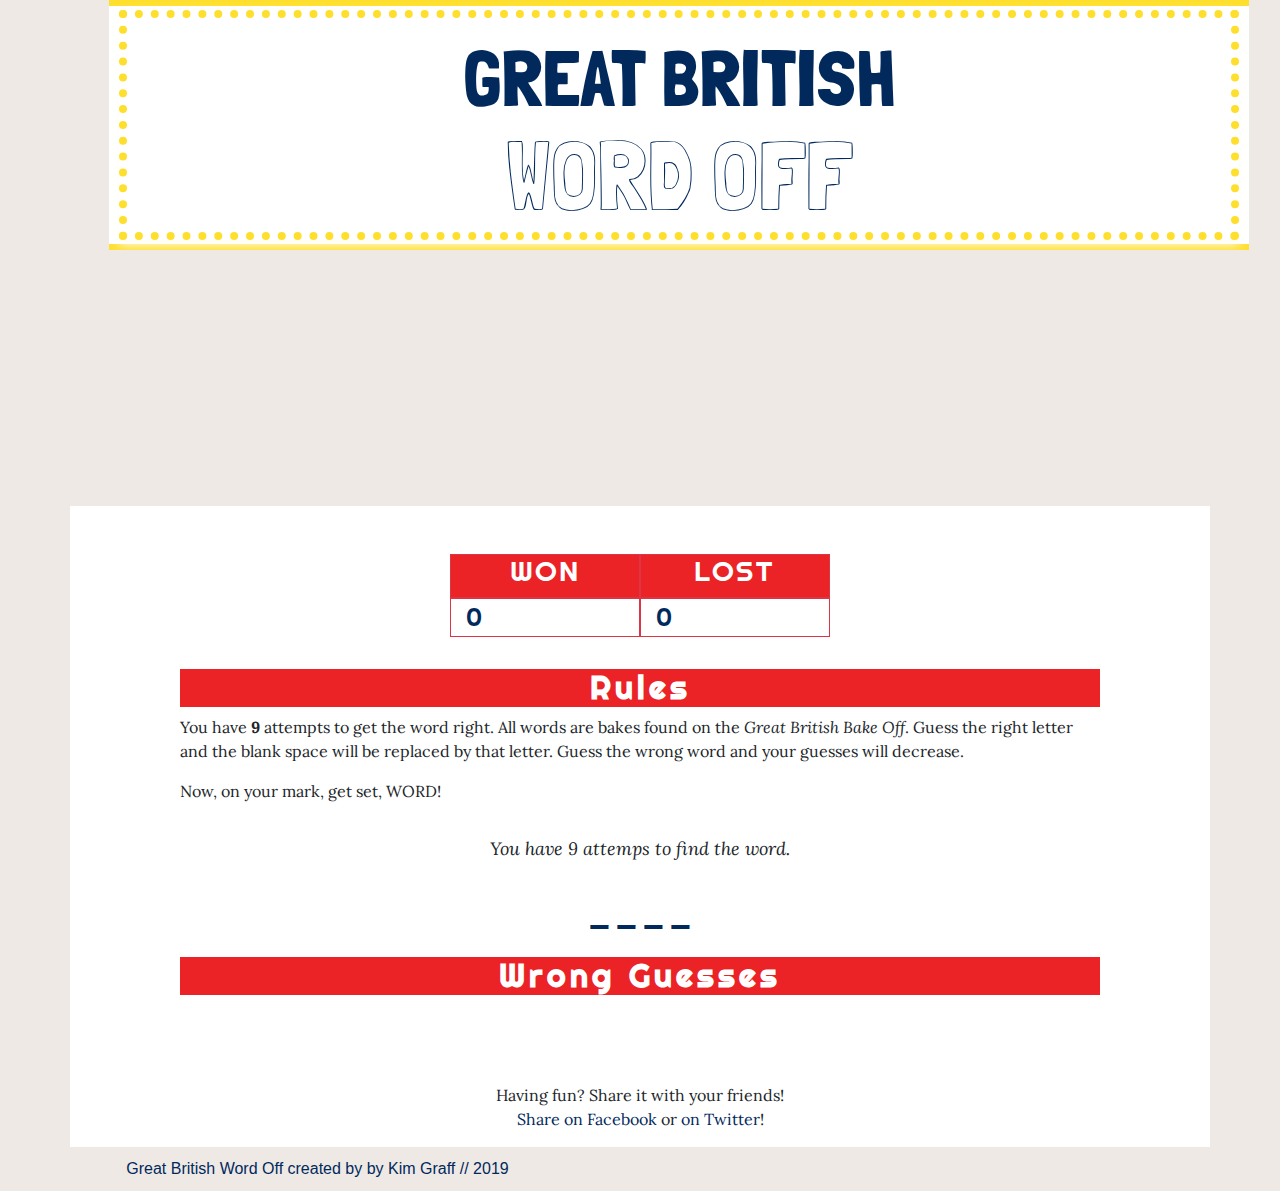
==== option 2/index.html @ 7db6f392 "seperated into 2 options for looks and dynamics" ====
<!DOCTYPE html>
<html lang="en">
<head>
    <meta charset="UTF-8">
    <meta name="viewport" content="width=device-width, initial-scale=1.0">
    <meta http-equiv="X-UA-Compatible" content="ie=edge">
    <!--british flag favicon-->
    <link rel="shortcut icon" href="favicon.ico">
    <!--bootstrap-->
    <link rel="stylesheet" href="https://stackpath.bootstrapcdn.com/bootstrap/4.3.1/css/bootstrap.min.css" integrity="sha384-ggOyR0iXCbMQv3Xipma34MD+dH/1fQ784/j6cY/iJTQUOhcWr7x9JvoRxT2MZw1T" crossorigin="anonymous">
    <!--adding css-->
    <link rel="stylesheet" href="style.css">
    <!--add fonts Londrina Outline, Londrina Solid, Lora, and Righteous-->
    <link href="https://fonts.googleapis.com/css?family=Londrina+Outline|Londrina+Solid|Lora|Righteous" rel="stylesheet">
    <title>The Great British Word Off</title>
</head>
<body>

<!--Great British Word Off Animated Top Header // Row 1 // 1 Column //-->
    <header>
        <div class="row">
            <div class="col-sm"></div>
            <div class="col-md-10">
                <div class="box">
                    <span></span>
                    <span></span>
                    <span></span>
                    <span></span>
                    <div class="content">
                        <p class="header1">GREAT BRITISH</p>
                        <p class="header2">WORD OFF</p>
                    </div>
                </div>
            </div>
            <div class="col-sm"></div>
        </div>
    </header>

<!--CONTAINER START-->
    <div class="container">

<!--SCORE BOARD STARTS // store win and losses // 2 rows // 4 colms-->
        <div class="row mt-5"> 
            <div class="col mt-5"></div>
            <div class="col-2 border border-danger mt-5" id="won-label">
                <h3>WON</h3>
            </div>
            <div class="col-2 border border-danger mt-5" id="lost-label">
                <h3>LOST</h3>
            </div>
           <div class="col mt-5"></div>
        </div>
        <div class="row">
            <div class="col"></div>
            <div class="col-2 border border-danger">
                <span id="win-counter">0</span>  <!--wins will be stored here-->
            </div>
            <div class="col-2 border border-danger">
                <span id="loss-counter">0</span>  <!--losses will be stored here-->
            </div>
            <div class="col"></div>
        </div> 
<!--END SCORE BOARD -->

<!--RULES FOR GAME START-->
        <div class="row mt-3">
            <div class="col-sm">
            </div>
            <div class="col-md-10  mt-3" id="rules">
                <h2>Rules</h2>
                <p>You have <strong>9</strong> attempts to get the word right. All words are bakes found on the <em>Great British Bake Off</em>. Guess the right letter and the blank space will be replaced by that letter. Guess the wrong word and your guesses will decrease.</p> 
                <p>Now, on your mark, get set, WORD!</p>
            </div>
            <div class="col-sm"></div>
        </div>

<!--ATTEMPS LEFT-->
        <div class="row">
                <div class="col-sm"></div>
                <div class="col-md-10  mt-3" id="guesses">
                    <p>You have <span id="guesses-left">9</span> attemps to find the word. </p>
                </div>
                <div class="col-sm"></div>
        </div>

<!--PUZZLE STATE--> 
        <div class="row">
                <div class="col-sm"></div>
                <div class="col-md-10 mt-3">
                    <h1 id="puzzle-state">_ _ _ _ _ _</h1>
                </div>
                <div class="col-sm"></div>
            </div>

<!--PLAY BUTTONS // sadly did not figure out how to do this T_T-->
        <!-- <div class="row">
            <div class="col-sm"></div>
            <div class="col-md-10 mt-3">
                <div id="letter-buttons"></div> LETTER BUTTONS WOULD GO HERE
            </div>
            <div class="col-sm"></div>
        </div> -->

<!--GUESS LETTERS-->
        <div class="row">
                <div class="col-sm"></div>
                <div class="col-md-10 mt-3">
                    <h2>Wrong Guesses</h2>
                        <div id="wrong-guesses"><!--wrong letters go here--></div> 
                </div>
                <div class="col-sm"></div>
            </div>
    
<!--SHARE STUFF-->
<div class="row mt-5">
        <div class="col-sm"></div>
        <div class="col-md-10 mt-3">
                <p> <center>Having fun? Share it with your friends!
                <br>
                <!--place holder links they need to be updated for the final url-->
                <a href="https://www.facebook.com/sharer/sharer.php?u=">Share on Facebook</a> or <a href="https://twitter.com/home?status=">on Twitter</a>!</center></p>
        </div>
        <div class="col-sm"></div>
    </div>

<!--PLAY AGAIN AREA // maybe not do this one-->
        <!-- <div class="row mt-3">
            <div class="col-md-4"></div>
            <div class="col-md-4 mt-3">
                <button id="playAgain" class="game">Play Again?</button>
            </div>
            <div class="col-md-4"></div>
        </div> -->
<!--PLAY AGAIN END-->
    </div>
<!--CONTAINER END-->

<!--FOOTER-->
    <div class="footer">
        <div class="row">
            <div class="col-6"> <!--credit thingy-->
                Great British Word Off created by <a href="https://github.com/kkgraph" id="signature">by Kim Graff</a> // 2019</a>
            </div>
            <div class="col-6"> 
            </div>
        </div>
    </div>
<!--FOOTER END-->

<!--LINK JAVASCRIPT-->
<script src="logic.js"></script>
</body>
</html>
---- option 2/style.css ----
/*BASICS*/
* {
    margin: 0;
    padding: 0;
}
body {
    margin: 0;
    padding: 0;
    background:#EFE9E5;
    font-family: 'Lora', serif;
}

/*LINK*/

a {
    color: #01295C;
}
a:visited {
    color: #01295C;
} 
a:hover {
    color: white;
    background: #01295C;
}
a:active {
    color: #EB2226;
}

/*ANIMATED HEADER BOX ELEMENTS*/
/*WHY DOES THE LEFT AND RIGHT ONE NOT WORK UGHHHH*/
.box {
    position: relative;
    transform: translate(-50%, -50);
    width: 1140px;
    height: 250px;
    background: white;
    box-sizing: border-box;
    overflow: hidden;
    margin: 0px;
}
.box::before {
    content: '';
    position: absolute;
    top: 0;
    left: -100%;
    width: 100%;
    height: 100%;
    background:#fff5bf;
    transition: 0.5s;
    pointer-events: none;
}
.box .content {
    position: absolute;
    top: 10px;
    left: 10px;
    right: 10px;
    bottom: 10px;
    border: 8px dotted #ffdf2e;
    text-align: center;
    box-shadow: 0 5px 10px #fffdf2;
}
.box .content .header1 {
    color: #01295C;
    font-family: 'Londrina Solid', cursive;
    font-size: 5em;
    margin: 0;
    padding: 0;
}

.box .content .header2 {
    color: #01295C;
    font-family: 'Londrina Outline', cursive;
    font-size: 6em;
    margin: -35px;
    padding: 0;
}

.box span {
    position: absolute;
    top: 0;
    left: 0;
    width: 100%;
    height: 100%;
    display: block;
    box-sizing: border-box;
}
.box span:nth-child(1) {
    transform: rotate(0deg);
}
.box span:nth-child(3) {
    transform: rotate(180deg);
} 
.box span:before {
    content: '';
    position: absolute;
    width: 100%;
    height: 6px;
    background: #ffdf2e;
    animation: animate 4s linear infinite;
}

@keyframes animate {
    0%
    {
        transform: scaleX(0);
        transform-origin: left;
    }
    50%
    {
        transform: scaleX(1);
        transform-origin: left;
    } 
    50.1%
    {
        transform: scaleX(1);
        transform-origin: right;
    }
    100%
    {
        transform: scaleX(0);
        transform-origin: right;
    }
}

/*CONTAINER CONTENTS*/
.container {
    margin-top: 20%;
    margin-left: auto;
    margin-right: auto;
    background: white;
}
h1 {
    color: #01295C;
    font-family: 'Londrina Solid', cursive;
    font-size: 2em;
    text-align: center;
}
h2 {
    color: white;
    background: #EB2226;
    font-weight: bold;
    text-align: center;
    font-family: 'Righteous', cursive;
    letter-spacing: 4px;
}
h3 {
    color:white;
    font-family: 'Righteous', cursive;
    text-align: center;
    letter-spacing: 2px;
}

/*SCORE BOARD STUFF*/
#won-label {
    background: #EB2226;
}

#lost-label {
    background: #EB2226;
}

#win-counter {
    color: #01295C;
    font-family: 'Righteous', cursive;
    text-align: center;
    letter-spacing: 2px;
    font-size: 25px;
}

#loss-counter {
    color: #01295C;
    font-family: 'Righteous', cursive;
    text-align: center;
    letter-spacing: 2px;
    font-size: 25px;
}
}

#guesses-left {
    color: #EB2226;
    font-weight: bold;
    font-style: normal;
    font-size: 18px;
}

#guesses {
    text-align: center;
    font-style: italic;
    font-size: 18px;
}

#wrong-guesses {
    color: #01295C;
    text-align: center;
    font-family: 'Londrina Solid', cursive;
    font-style: italic;
    font-size: 22px;
    letter-spacing: 3px;
}

/*BUTTONS TO PLAY AGAIN -- didn't figure out buttons :( */
button{
    color:white;
    background-color: #01295C;
    font-family: sans-serif;
    font-size:25px;
    padding:2px 2px 2px 2px;
    min-width:30px;
    height:40px;
    margin: 2px 2px 2px 2px;
    border: solid 1px #01295C;
    border-radius: 3px;
  }
  
  button:hover{
    background-color:white;
    color: #01295C;
    cursor:pointer;
  }
  
  button:disabled:hover{
    background-color: #88ace0;
    border: solid 1px #88ace0;
  }
  
  button:disabled{
    border: 1px solid #A7A9AC;
    background-color: #A7A9AC;
    color: white;
    cursor: auto;
  }

  /*FOOTERS*/
  .footer {
      color: #01295C;
      margin: 10px;
      padding: auto;
      font-family: sans-serif;
      text-align: center;
  }
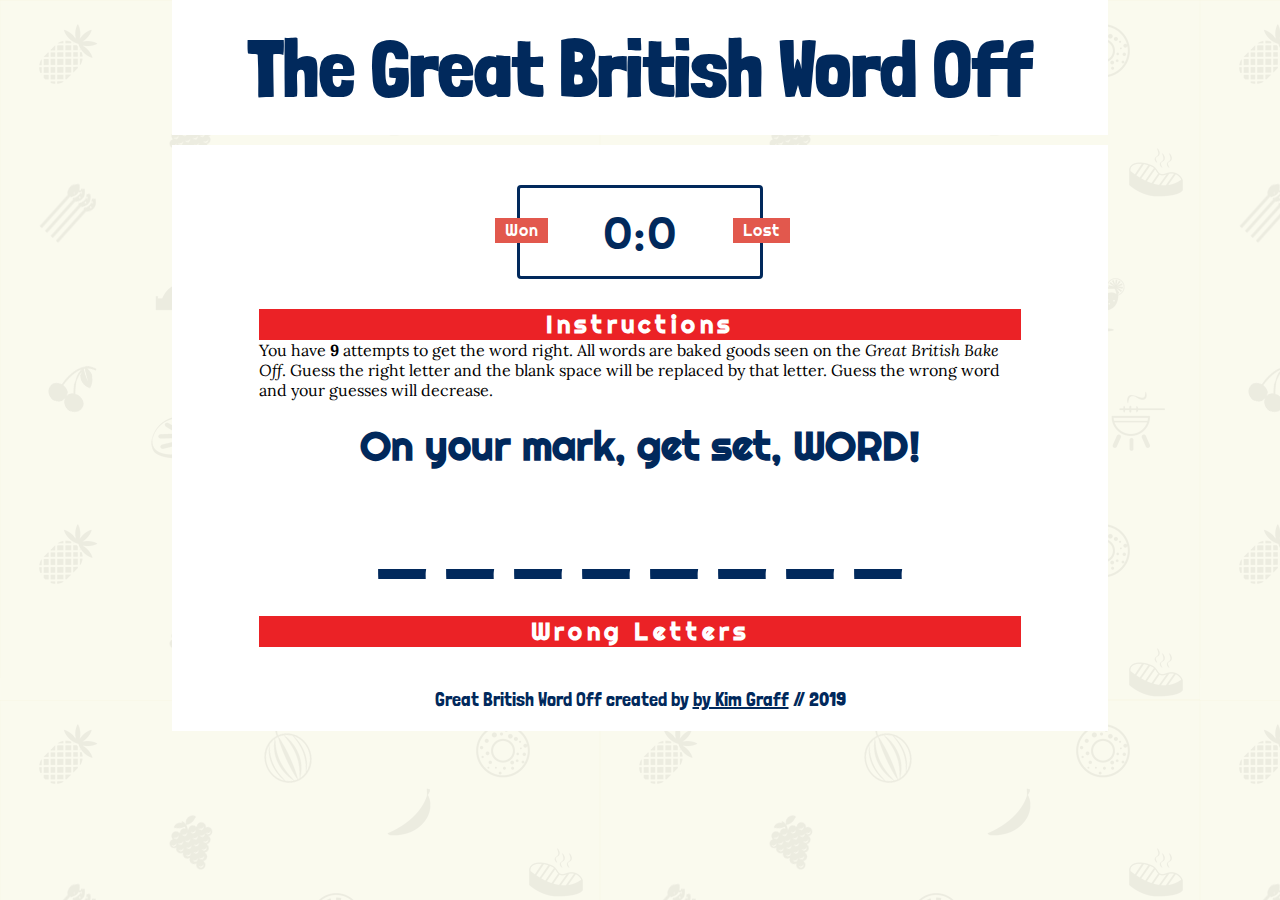
==== commit dab74954: "fixing file names" ====
--- a/option 2/index.html
+++ b/option 2/index.html
@@ -1,3 +1,6 @@
+<!--
+    TRYING OUT A NEW LOOK WITHOUT BOOTSTRAP
+-->
 <!DOCTYPE html>
 <html lang="en">
 <head>
@@ -6,8 +9,6 @@
     <meta http-equiv="X-UA-Compatible" content="ie=edge">
     <!--british flag favicon-->
     <link rel="shortcut icon" href="favicon.ico">
-    <!--bootstrap-->
-    <link rel="stylesheet" href="https://stackpath.bootstrapcdn.com/bootstrap/4.3.1/css/bootstrap.min.css" integrity="sha384-ggOyR0iXCbMQv3Xipma34MD+dH/1fQ784/j6cY/iJTQUOhcWr7x9JvoRxT2MZw1T" crossorigin="anonymous">
     <!--adding css-->
     <link rel="stylesheet" href="style.css">
     <!--add fonts Londrina Outline, Londrina Solid, Lora, and Righteous-->
@@ -15,82 +16,45 @@
     <title>The Great British Word Off</title>
 </head>
 <body>
-
-<!--Great British Word Off Animated Top Header // Row 1 // 1 Column //-->
     <header>
-        <div class="row">
-            <div class="col-sm"></div>
-            <div class="col-md-10">
-                <div class="box">
-                    <span></span>
-                    <span></span>
-                    <span></span>
-                    <span></span>
-                    <div class="content">
-                        <p class="header1">GREAT BRITISH</p>
-                        <p class="header2">WORD OFF</p>
-                    </div>
-                </div>
-            </div>
-            <div class="col-sm"></div>
-        </div>
+        <h1>The Great British Word Off</h1>
     </header>
 
-<!--CONTAINER START-->
-    <div class="container">
+    <div class="container"> <!--DIV FOR CONTAINER START-->
 
-<!--SCORE BOARD STARTS // store win and losses // 2 rows // 4 colms-->
-        <div class="row mt-5"> 
-            <div class="col mt-5"></div>
-            <div class="col-2 border border-danger mt-5" id="won-label">
-                <h3>WON</h3>
-            </div>
-            <div class="col-2 border border-danger mt-5" id="lost-label">
-                <h3>LOST</h3>
-            </div>
-           <div class="col mt-5"></div>
-        </div>
-        <div class="row">
-            <div class="col"></div>
-            <div class="col-2 border border-danger">
-                <span id="win-counter">0</span>  <!--wins will be stored here-->
-            </div>
-            <div class="col-2 border border-danger">
-                <span id="loss-counter">0</span>  <!--losses will be stored here-->
-            </div>
-            <div class="col"></div>
-        </div> 
-<!--END SCORE BOARD -->
-
-<!--RULES FOR GAME START-->
-        <div class="row mt-3">
-            <div class="col-sm">
-            </div>
-            <div class="col-md-10  mt-3" id="rules">
-                <h2>Rules</h2>
-                <p>You have <strong>9</strong> attempts to get the word right. All words are bakes found on the <em>Great British Bake Off</em>. Guess the right letter and the blank space will be replaced by that letter. Guess the wrong word and your guesses will decrease.</p> 
-                <p>Now, on your mark, get set, WORD!</p>
-            </div>
-            <div class="col-sm"></div>
+<!--SCORE BOARD START-->
+        <div class="score-board">
+            <div id="win-label" class="badge">Won</div>
+            <div id="loss-label" class="badge">Lost</div>
+            <span id="win-counter">0</span>:<span id="loss-counter">0</span>
         </div>
 
-<!--ATTEMPS LEFT-->
-        <div class="row">
-                <div class="col-sm"></div>
-                <div class="col-md-10  mt-3" id="guesses">
-                    <p>You have <span id="guesses-left">9</span> attemps to find the word. </p>
-                </div>
-                <div class="col-sm"></div>
+<!-- RULES FOR GAME START-->
+        <div class="rules">
+            <h2>Instructions</h2>
+                <p>You have <strong>9</strong> attempts to get the word right. All words are baked goods seen on the <em>Great British Bake Off</em>. Guess the right letter and the blank space will be replaced by that letter. Guess the wrong word and your guesses will decrease.</p> 
+        </div>
+        
+    <!--results announced here instead of in alert. I think it looks nicer-->
+        <div class="result">
+            <p>On your mark, get set, WORD!</p>
         </div>
 
-<!--PUZZLE STATE--> 
-        <div class="row">
-                <div class="col-sm"></div>
-                <div class="col-md-10 mt-3">
-                    <h1 id="puzzle-state">_ _ _ _ _ _</h1>
-                </div>
-                <div class="col-sm"></div>
-            </div>
+    <!--PUZZLE STATE--> 
+        <div class="puzzle">
+            <h1 id="puzzle-state">_ _ _ _ _ _ _</h1>
+        </div>
+        <div class="wrong">
+            <h2>Wrong Letters</h2>
+            <div id=wrong-guesses"><!--wrong letters go here--></div>
+        </div>
+<!--FOOTER-->
+    <div class="footer">
+        <!--credit thingy-->
+        Great British Word Off created by <a href="https://github.com/kkgraph" id="signature">by Kim Graff</a> // 2019</a>
+   </div>
+           <!--FOOTER END-->
+</div> <!--DIV for CONTAINER END-->
 
 <!--PLAY BUTTONS // sadly did not figure out how to do this T_T-->
         <!-- <div class="row">
@@ -100,28 +64,17 @@
             </div>
             <div class="col-sm"></div>
         </div> -->
-
-<!--GUESS LETTERS-->
-        <div class="row">
-                <div class="col-sm"></div>
-                <div class="col-md-10 mt-3">
-                    <h2>Wrong Guesses</h2>
-                        <div id="wrong-guesses"><!--wrong letters go here--></div> 
-                </div>
-                <div class="col-sm"></div>
-            </div>
-    
-<!--SHARE STUFF-->
+<!-- 
 <div class="row mt-5">
         <div class="col-sm"></div>
         <div class="col-md-10 mt-3">
                 <p> <center>Having fun? Share it with your friends!
                 <br>
-                <!--place holder links they need to be updated for the final url-->
+                place holder links they need to be updated for the final url
                 <a href="https://www.facebook.com/sharer/sharer.php?u=">Share on Facebook</a> or <a href="https://twitter.com/home?status=">on Twitter</a>!</center></p>
         </div>
         <div class="col-sm"></div>
-    </div>
+    </div> -->
 
 <!--PLAY AGAIN AREA // maybe not do this one-->
         <!-- <div class="row mt-3">
@@ -132,22 +85,12 @@
             <div class="col-md-4"></div>
         </div> -->
 <!--PLAY AGAIN END-->
-    </div>
-<!--CONTAINER END-->
 
-<!--FOOTER-->
-    <div class="footer">
-        <div class="row">
-            <div class="col-6"> <!--credit thingy-->
-                Great British Word Off created by <a href="https://github.com/kkgraph" id="signature">by Kim Graff</a> // 2019</a>
-            </div>
-            <div class="col-6"> 
-            </div>
-        </div>
-    </div>
-<!--FOOTER END-->
+
+
 
 <!--LINK JAVASCRIPT-->
 <script src="logic.js"></script>
+
 </body>
 </html>--- a/option 2/style.css
+++ b/option 2/style.css
@@ -1,14 +1,32 @@
-
+/* to go with the index2.html to try out a different style */
 /*BASICS*/
 * {
     margin: 0;
     padding: 0;
 }
+
+header {
+    background: white;
+    padding: 20px;
+    width: 70%;
+    margin: auto;
+}
+
 body {
     margin: 0;
     padding: 0;
-    background:#EFE9E5;
+    background-image: url("background.png");
+    background-repeat: repeat;
     font-family: 'Lora', serif;
+}
+
+.container {
+    background: white;
+    padding: 20px;
+    margin: auto;
+    margin-top: 10px;
+    width: 70%;
+
 }
 
 /*LINK*/
@@ -27,113 +45,11 @@
     color: #EB2226;
 }
 
-/*ANIMATED HEADER BOX ELEMENTS*/
-/*WHY DOES THE LEFT AND RIGHT ONE NOT WORK UGHHHH*/
-.box {
-    position: relative;
-    transform: translate(-50%, -50);
-    width: 1140px;
-    height: 250px;
-    background: white;
-    box-sizing: border-box;
-    overflow: hidden;
-    margin: 0px;
-}
-.box::before {
-    content: '';
-    position: absolute;
-    top: 0;
-    left: -100%;
-    width: 100%;
-    height: 100%;
-    background:#fff5bf;
-    transition: 0.5s;
-    pointer-events: none;
-}
-.box .content {
-    position: absolute;
-    top: 10px;
-    left: 10px;
-    right: 10px;
-    bottom: 10px;
-    border: 8px dotted #ffdf2e;
-    text-align: center;
-    box-shadow: 0 5px 10px #fffdf2;
-}
-.box .content .header1 {
+/*CONTAINER CONTENTS*/
+h1 {
     color: #01295C;
     font-family: 'Londrina Solid', cursive;
     font-size: 5em;
-    margin: 0;
-    padding: 0;
-}
-
-.box .content .header2 {
-    color: #01295C;
-    font-family: 'Londrina Outline', cursive;
-    font-size: 6em;
-    margin: -35px;
-    padding: 0;
-}
-
-.box span {
-    position: absolute;
-    top: 0;
-    left: 0;
-    width: 100%;
-    height: 100%;
-    display: block;
-    box-sizing: border-box;
-}
-.box span:nth-child(1) {
-    transform: rotate(0deg);
-}
-.box span:nth-child(3) {
-    transform: rotate(180deg);
-} 
-.box span:before {
-    content: '';
-    position: absolute;
-    width: 100%;
-    height: 6px;
-    background: #ffdf2e;
-    animation: animate 4s linear infinite;
-}
-
-@keyframes animate {
-    0%
-    {
-        transform: scaleX(0);
-        transform-origin: left;
-    }
-    50%
-    {
-        transform: scaleX(1);
-        transform-origin: left;
-    } 
-    50.1%
-    {
-        transform: scaleX(1);
-        transform-origin: right;
-    }
-    100%
-    {
-        transform: scaleX(0);
-        transform-origin: right;
-    }
-}
-
-/*CONTAINER CONTENTS*/
-.container {
-    margin-top: 20%;
-    margin-left: auto;
-    margin-right: auto;
-    background: white;
-}
-h1 {
-    color: #01295C;
-    font-family: 'Londrina Solid', cursive;
-    font-size: 2em;
     text-align: center;
 }
 h2 {
@@ -152,53 +68,73 @@
 }
 
 /*SCORE BOARD STUFF*/
-#won-label {
-    background: #EB2226;
+
+.score-board {
+    margin: 20px auto;
+    border: 3px solid #01295C;
+    border-radius: 4px;
+    text-align: center;
+    width: 200px;
+    color: #01295C;
+    font-size: 46px;
+    padding: 15px 20px;
+    font-family: 'Righteous', sans-serif;
+    position: relative;
 }
 
-#lost-label {
-    background: #EB2226;
+.badge {
+    background: #e2584d;
+    color: white;
+    font-size: 16px;
+    padding: 2px 10px;
+    font-family: 'Righteous', sans-serif;
 }
 
-#win-counter {
-    color: #01295C;
-    font-family: 'Righteous', cursive;
-    text-align: center;
-    letter-spacing: 2px;
-    font-size: 25px;
+#win-label {
+    position: absolute;
+    top: 30px;
+    left: -25px;
 }
 
-#loss-counter {
-    color: #01295C;
-    font-family: 'Righteous', cursive;
-    text-align: center;
-    letter-spacing: 2px;
-    font-size: 25px;
-}
+#loss-label {
+    position: absolute;
+    top: 30px;
+    right: -30px;
 }
 
-#guesses-left {
-    color: #EB2226;
+/*RESULT STILL NEEDS TO BE FIXED!!!!!!!!!*/
+.result {
+    font-size: 40px;
+    color: #01295C;
+}
+.result > p {
+    text-align: center;
+    font-family: 'Righteous', sans-serif;
     font-weight: bold;
-    font-style: normal;
-    font-size: 18px;
 }
 
-#guesses {
-    text-align: center;
-    font-style: italic;
-    font-size: 18px;
+/* BODY CONTENT: RULES*/
+.rules {
+    width: 85%;
+    margin: auto;
+    margin-bottom: 10px;
+    margin-top: 10px;
+    padding: 10px;
 }
-
-#wrong-guesses {
-    color: #01295C;
-    text-align: center;
-    font-family: 'Londrina Solid', cursive;
-    font-style: italic;
-    font-size: 22px;
-    letter-spacing: 3px;
+.puzzle {
+    width: 85%;
+    margin: auto;
+    margin-bottom: 10px;
+    margin-top: 10px;
+    padding: 10px;
 }
-
+.wrong {
+    width: 85%;
+    margin: auto;
+    margin-bottom: 30px;
+    margin-top: 10px;
+    padding: 10px;
+}
 /*BUTTONS TO PLAY AGAIN -- didn't figure out buttons :( */
 button{
     color:white;
@@ -234,8 +170,9 @@
   /*FOOTERS*/
   .footer {
       color: #01295C;
-      margin: 10px;
+      margin: 0px;
       padding: auto;
-      font-family: sans-serif;
+      font-family: 'Londrina Solid', cursive;
+      font-size: 20px;
       text-align: center;
   }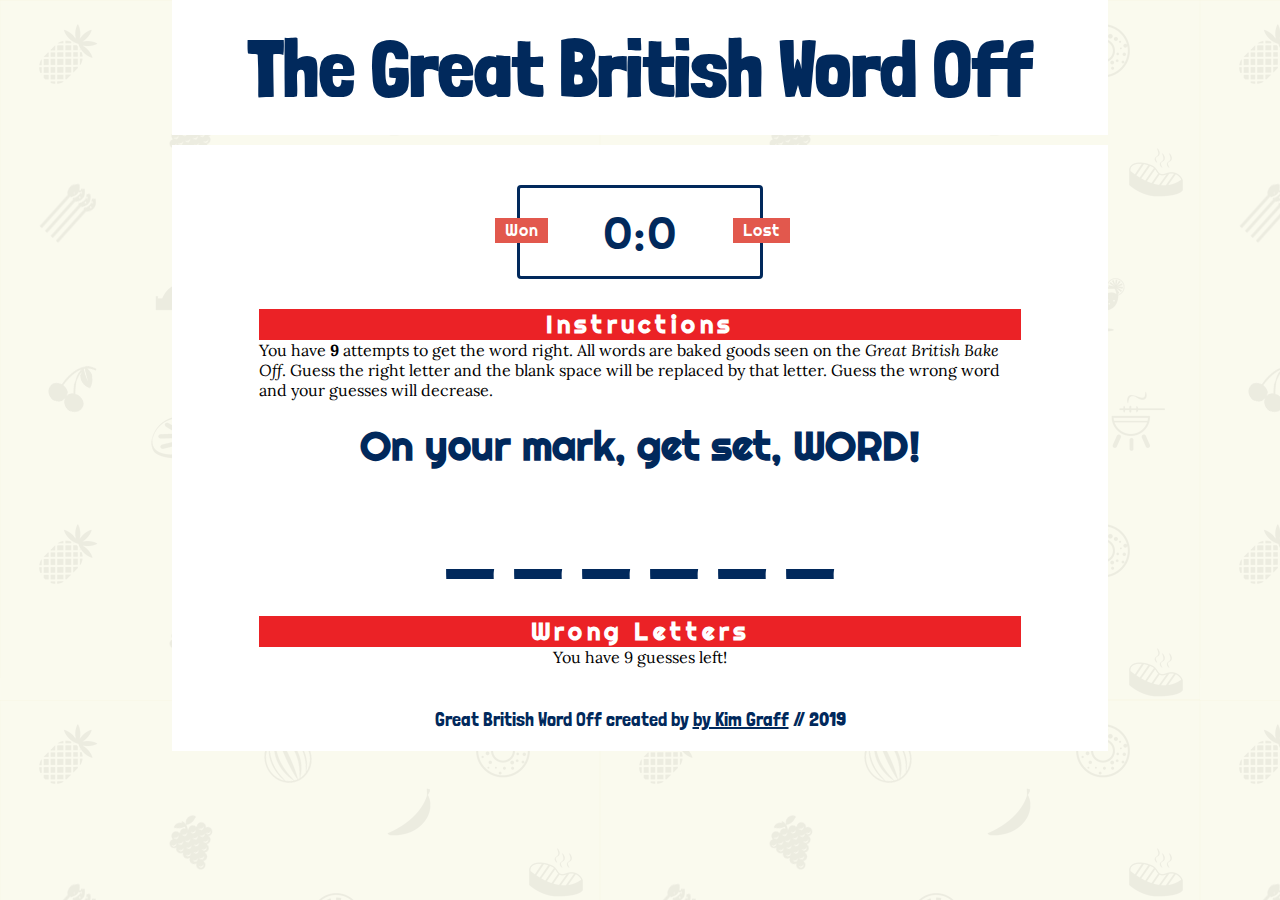
==== commit 2a008542: "updating style in option 2" ====
--- a/option 2/index.html
+++ b/option 2/index.html
@@ -46,6 +46,7 @@
         </div>
         <div class="wrong">
             <h2>Wrong Letters</h2>
+            <p>You have <span id="guesses-left">9</span> guesses left!</p>
             <div id=wrong-guesses"><!--wrong letters go here--></div>
         </div>
 <!--FOOTER-->
--- a/option 2/style.css
+++ b/option 2/style.css
@@ -135,6 +135,18 @@
     margin-top: 10px;
     padding: 10px;
 }
+
+.wrong > p {
+    text-align: center;
+}
+
+/* THIS IS NOT WORKING YET */
+.wrong > span {
+    color: red;
+    font-family:  'Righteous', sans-serif;
+    font-size: 20px;
+    font-weight: bold;
+}
 /*BUTTONS TO PLAY AGAIN -- didn't figure out buttons :( */
 button{
     color:white;
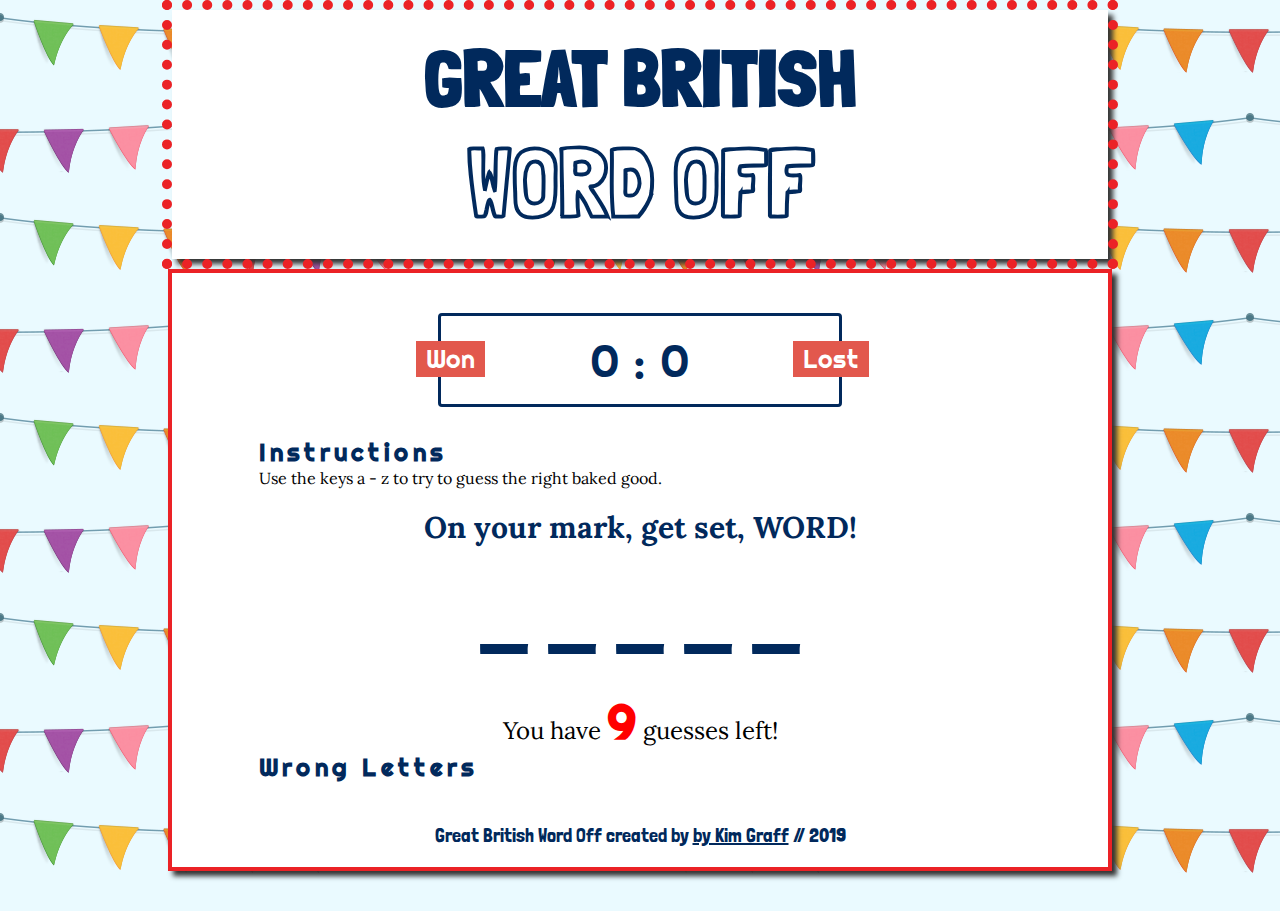
==== commit 2b83d2f0: "fixed JS, fixed css, and fixed html" ====
--- a/option 2/index.html
+++ b/option 2/index.html
@@ -17,7 +17,7 @@
 </head>
 <body>
     <header>
-        <h1>The Great British Word Off</h1>
+        <h1>GREAT BRITISH</h1> <h1 class="outline">WORD OFF</h1>
     </header>
 
     <div class="container"> <!--DIV FOR CONTAINER START-->
@@ -26,13 +26,13 @@
         <div class="score-board">
             <div id="win-label" class="badge">Won</div>
             <div id="loss-label" class="badge">Lost</div>
-            <span id="win-counter">0</span>:<span id="loss-counter">0</span>
+            <span id="win-counter">0</span>  :  <span id="loss-counter">0</span>
         </div>
 
 <!-- RULES FOR GAME START-->
         <div class="rules">
             <h2>Instructions</h2>
-                <p>You have <strong>9</strong> attempts to get the word right. All words are baked goods seen on the <em>Great British Bake Off</em>. Guess the right letter and the blank space will be replaced by that letter. Guess the wrong word and your guesses will decrease.</p> 
+                <p>Use the keys a - z to try to guess the right baked good.</p> 
         </div>
         
     <!--results announced here instead of in alert. I think it looks nicer-->
@@ -45,53 +45,21 @@
             <h1 id="puzzle-state">_ _ _ _ _ _ _</h1>
         </div>
         <div class="wrong">
+            <p>You have <span id="guesses-left">9</span> guesses left!</p>
             <h2>Wrong Letters</h2>
-            <p>You have <span id="guesses-left">9</span> guesses left!</p>
-            <div id=wrong-guesses"><!--wrong letters go here--></div>
+            <div id="wrong-guesses"><!--wrong letters go here--></div>
         </div>
+
 <!--FOOTER-->
     <div class="footer">
         <!--credit thingy-->
-        Great British Word Off created by <a href="https://github.com/kkgraph" id="signature">by Kim Graff</a> // 2019</a>
+        Great British Word Off created by <a href="https://github.com/kkgraph">by Kim Graff</a> // 2019</a>
    </div>
-           <!--FOOTER END-->
+<!--FOOTER END-->
+
 </div> <!--DIV for CONTAINER END-->
-
-<!--PLAY BUTTONS // sadly did not figure out how to do this T_T-->
-        <!-- <div class="row">
-            <div class="col-sm"></div>
-            <div class="col-md-10 mt-3">
-                <div id="letter-buttons"></div> LETTER BUTTONS WOULD GO HERE
-            </div>
-            <div class="col-sm"></div>
-        </div> -->
-<!-- 
-<div class="row mt-5">
-        <div class="col-sm"></div>
-        <div class="col-md-10 mt-3">
-                <p> <center>Having fun? Share it with your friends!
-                <br>
-                place holder links they need to be updated for the final url
-                <a href="https://www.facebook.com/sharer/sharer.php?u=">Share on Facebook</a> or <a href="https://twitter.com/home?status=">on Twitter</a>!</center></p>
-        </div>
-        <div class="col-sm"></div>
-    </div> -->
-
-<!--PLAY AGAIN AREA // maybe not do this one-->
-        <!-- <div class="row mt-3">
-            <div class="col-md-4"></div>
-            <div class="col-md-4 mt-3">
-                <button id="playAgain" class="game">Play Again?</button>
-            </div>
-            <div class="col-md-4"></div>
-        </div> -->
-<!--PLAY AGAIN END-->
-
-
-
 
 <!--LINK JAVASCRIPT-->
 <script src="logic.js"></script>
-
 </body>
 </html>--- a/option 2/style.css
+++ b/option 2/style.css
@@ -10,12 +10,23 @@
     padding: 20px;
     width: 70%;
     margin: auto;
+    margin-top: 10px;
+    outline: 10px dotted #EB2226;
+    box-shadow: 5px 5px 5px #333;
+    animation: 1.5s animateBorder infinite;
+}
+	
+@keyframes animateBorder {
+  to {
+    outline-color: #FFDF00;
+    box-shadow: 0 0 0 6px #EB2226;
+  }
 }
 
 body {
     margin: 0;
     padding: 0;
-    background-image: url("background.png");
+    background-image: url(background.png);
     background-repeat: repeat;
     font-family: 'Lora', serif;
 }
@@ -25,8 +36,10 @@
     padding: 20px;
     margin: auto;
     margin-top: 10px;
+    margin-bottom: 40px;
     width: 70%;
-
+    border: 4px solid #EB2226;
+    box-shadow: 5px 5px 5px #333;
 }
 
 /*LINK*/
@@ -35,11 +48,10 @@
     color: #01295C;
 }
 a:visited {
-    color: #01295C;
+    color: #A7A9AC;
 } 
 a:hover {
-    color: white;
-    background: #01295C;
+    color: #EB2226;
 }
 a:active {
     color: #EB2226;
@@ -52,11 +64,14 @@
     font-size: 5em;
     text-align: center;
 }
+.outline {
+  font-family: 'Londrina Outline', cursive;
+  font-size: 6em;
+}
 h2 {
-    color: white;
-    background: #EB2226;
-    font-weight: bold;
-    text-align: center;
+    color: #01295C;
+    font-weight: bold;
+    text-align: justify;
     font-family: 'Righteous', cursive;
     letter-spacing: 4px;
 }
@@ -74,7 +89,8 @@
     border: 3px solid #01295C;
     border-radius: 4px;
     text-align: center;
-    width: 200px;
+    width: 40%;
+    height: 20%;
     color: #01295C;
     font-size: 46px;
     padding: 15px 20px;
@@ -85,31 +101,31 @@
 .badge {
     background: #e2584d;
     color: white;
-    font-size: 16px;
+    font-size: 25px;
     padding: 2px 10px;
     font-family: 'Righteous', sans-serif;
 }
 
 #win-label {
     position: absolute;
-    top: 30px;
+    top: 25px;
     left: -25px;
 }
 
 #loss-label {
     position: absolute;
-    top: 30px;
+    top: 25px;
     right: -30px;
 }
 
 /*RESULT STILL NEEDS TO BE FIXED!!!!!!!!!*/
 .result {
-    font-size: 40px;
+    font-size: 30px;
     color: #01295C;
 }
 .result > p {
     text-align: center;
-    font-family: 'Righteous', sans-serif;
+    font-family: 'Lora', serif;
     font-weight: bold;
 }
 
@@ -138,14 +154,25 @@
 
 .wrong > p {
     text-align: center;
+    font-size: 1.5em;
 }
 
 /* THIS IS NOT WORKING YET */
-.wrong > span {
+#guesses-left {
     color: red;
     font-family:  'Righteous', sans-serif;
+    font-size: 2em;
+    font-weight: bold;
+}
+
+/*WRONG GUESSES*/
+#wrong-guesses {
+    color: red;
+    font-family: 'Righteous', sans-serif;
     font-size: 20px;
     font-weight: bold;
+    letter-spacing: 4px;
+    text-transform: uppercase;
 }
 /*BUTTONS TO PLAY AGAIN -- didn't figure out buttons :( */
 button{
@@ -187,4 +214,5 @@
       font-family: 'Londrina Solid', cursive;
       font-size: 20px;
       text-align: center;
-  }+
+}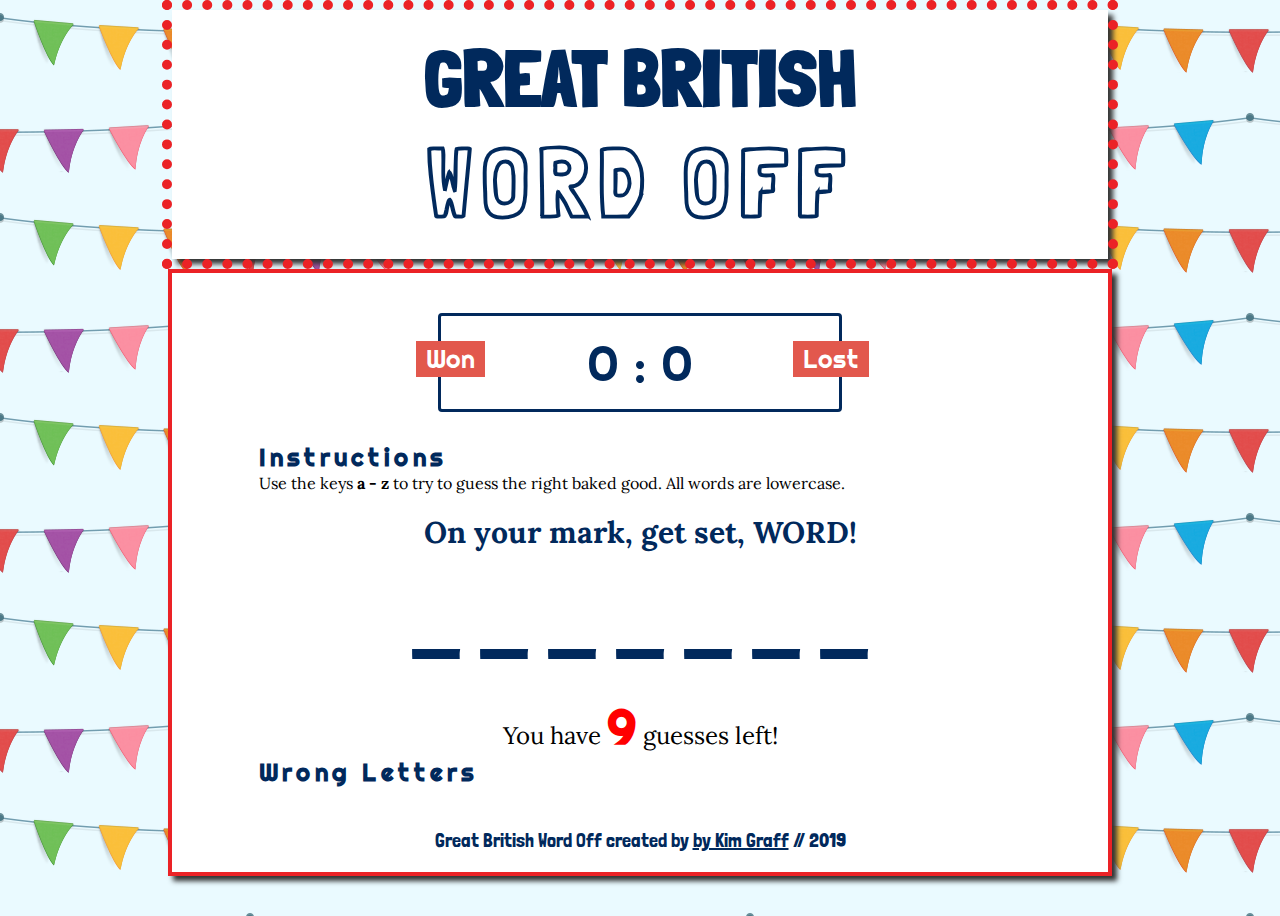
==== commit 2b172a87: "updating screenshot in readme file" ====
--- a/option 2/index.html
+++ b/option 2/index.html
@@ -32,7 +32,7 @@
 <!-- RULES FOR GAME START-->
         <div class="rules">
             <h2>Instructions</h2>
-                <p>Use the keys a - z to try to guess the right baked good.</p> 
+                <p>Use the keys <strong>a - z</strong> to try to guess the right baked good. All words are lowercase.</p> 
         </div>
         
     <!--results announced here instead of in alert. I think it looks nicer-->
--- a/option 2/style.css
+++ b/option 2/style.css
@@ -67,6 +67,7 @@
 .outline {
   font-family: 'Londrina Outline', cursive;
   font-size: 6em;
+  letter-spacing: 10px;
 }
 h2 {
     color: #01295C;
@@ -92,7 +93,7 @@
     width: 40%;
     height: 20%;
     color: #01295C;
-    font-size: 46px;
+    font-size: 50px;
     padding: 15px 20px;
     font-family: 'Righteous', sans-serif;
     position: relative;
@@ -169,8 +170,9 @@
 #wrong-guesses {
     color: red;
     font-family: 'Righteous', sans-serif;
-    font-size: 20px;
-    font-weight: bold;
+    font-size: 40px;
+    font-weight: bold;
+    text-align: center;
     letter-spacing: 4px;
     text-transform: uppercase;
 }
@@ -209,7 +211,6 @@
   /*FOOTERS*/
   .footer {
       color: #01295C;
-      margin: 0px;
       padding: auto;
       font-family: 'Londrina Solid', cursive;
       font-size: 20px;
